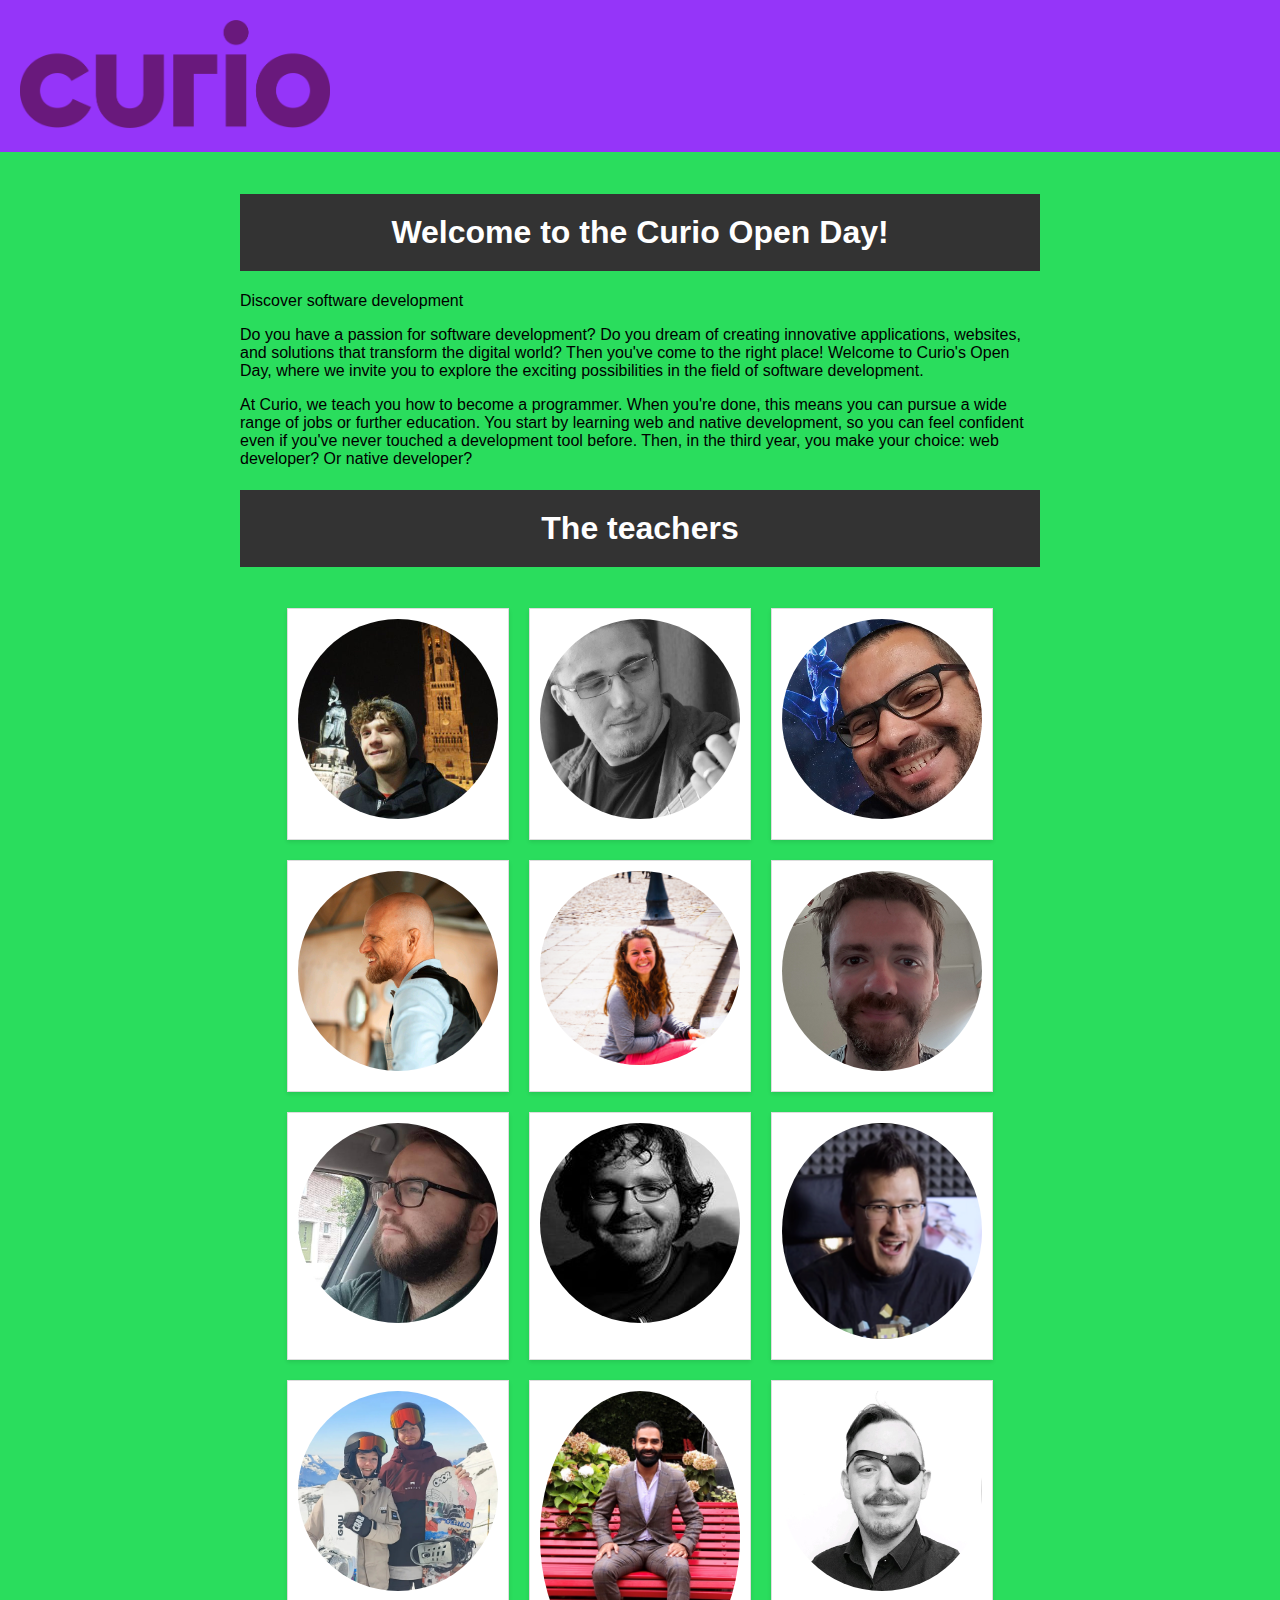
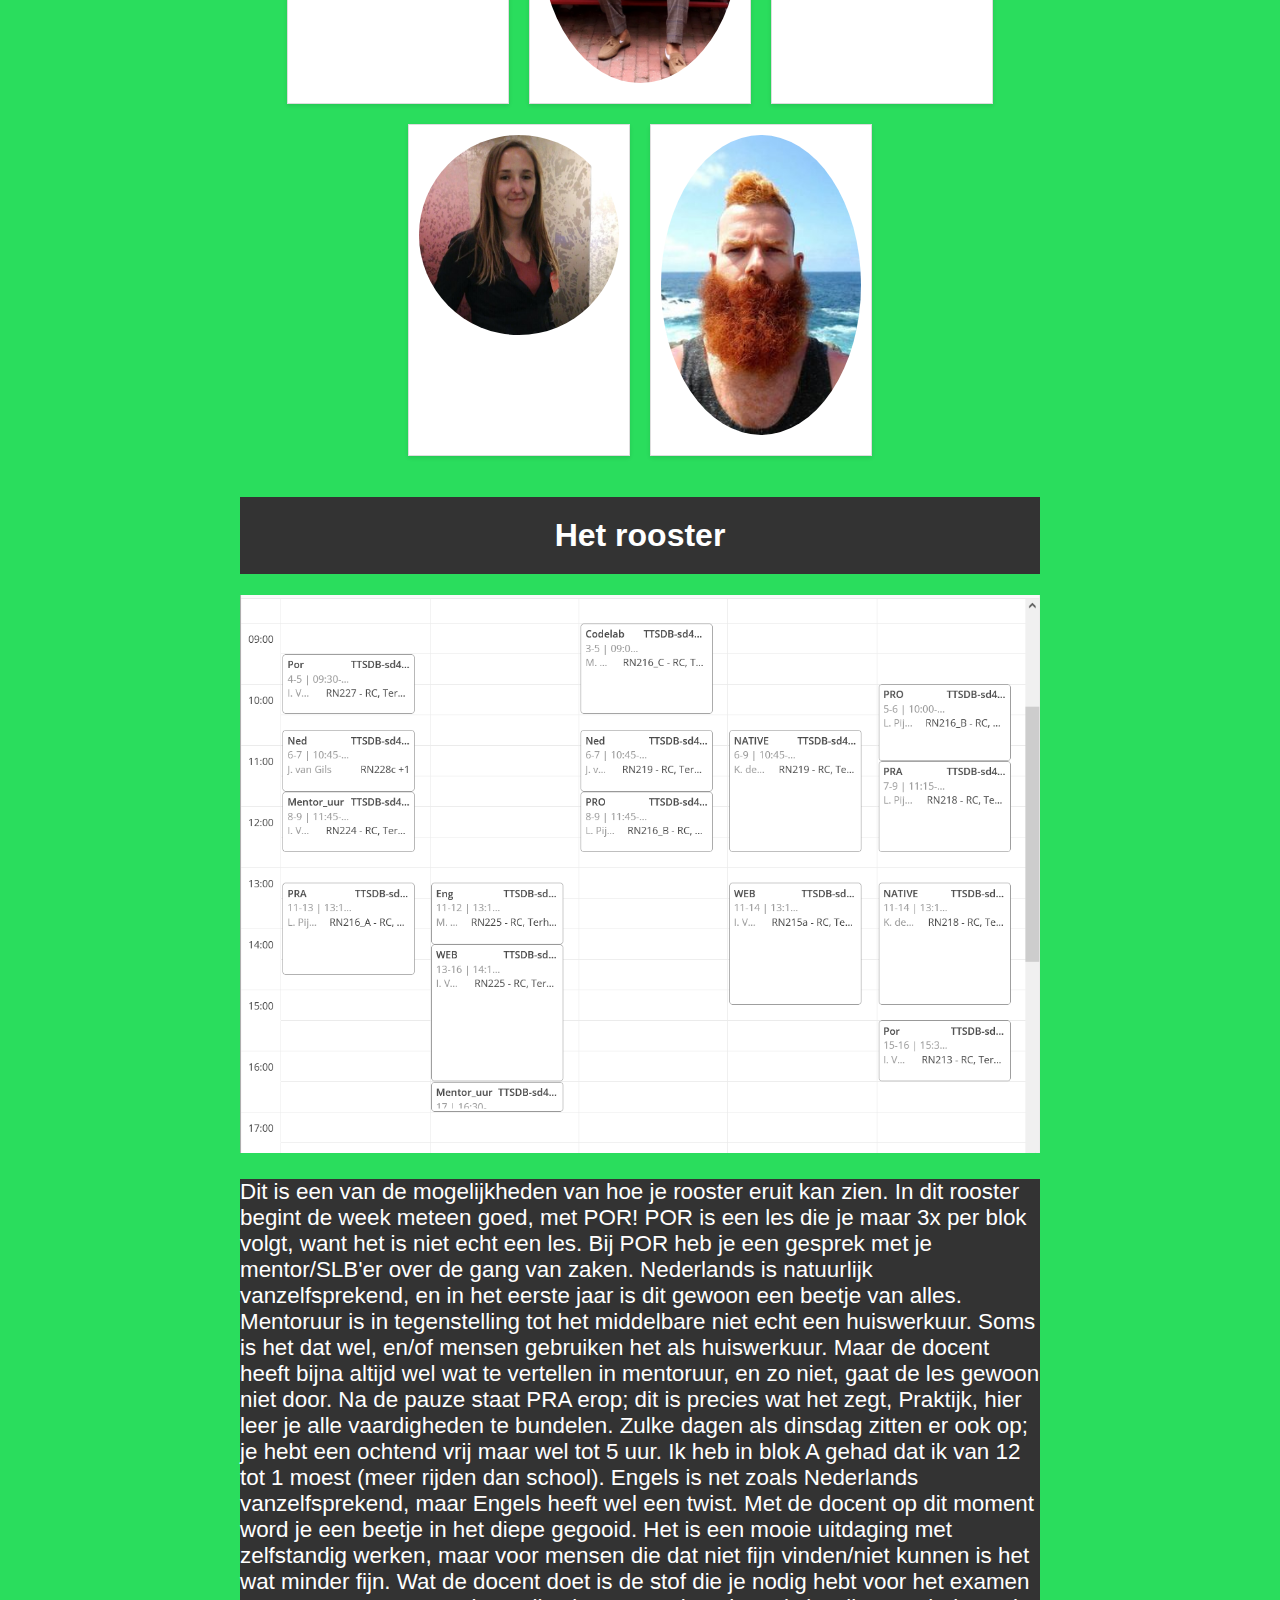
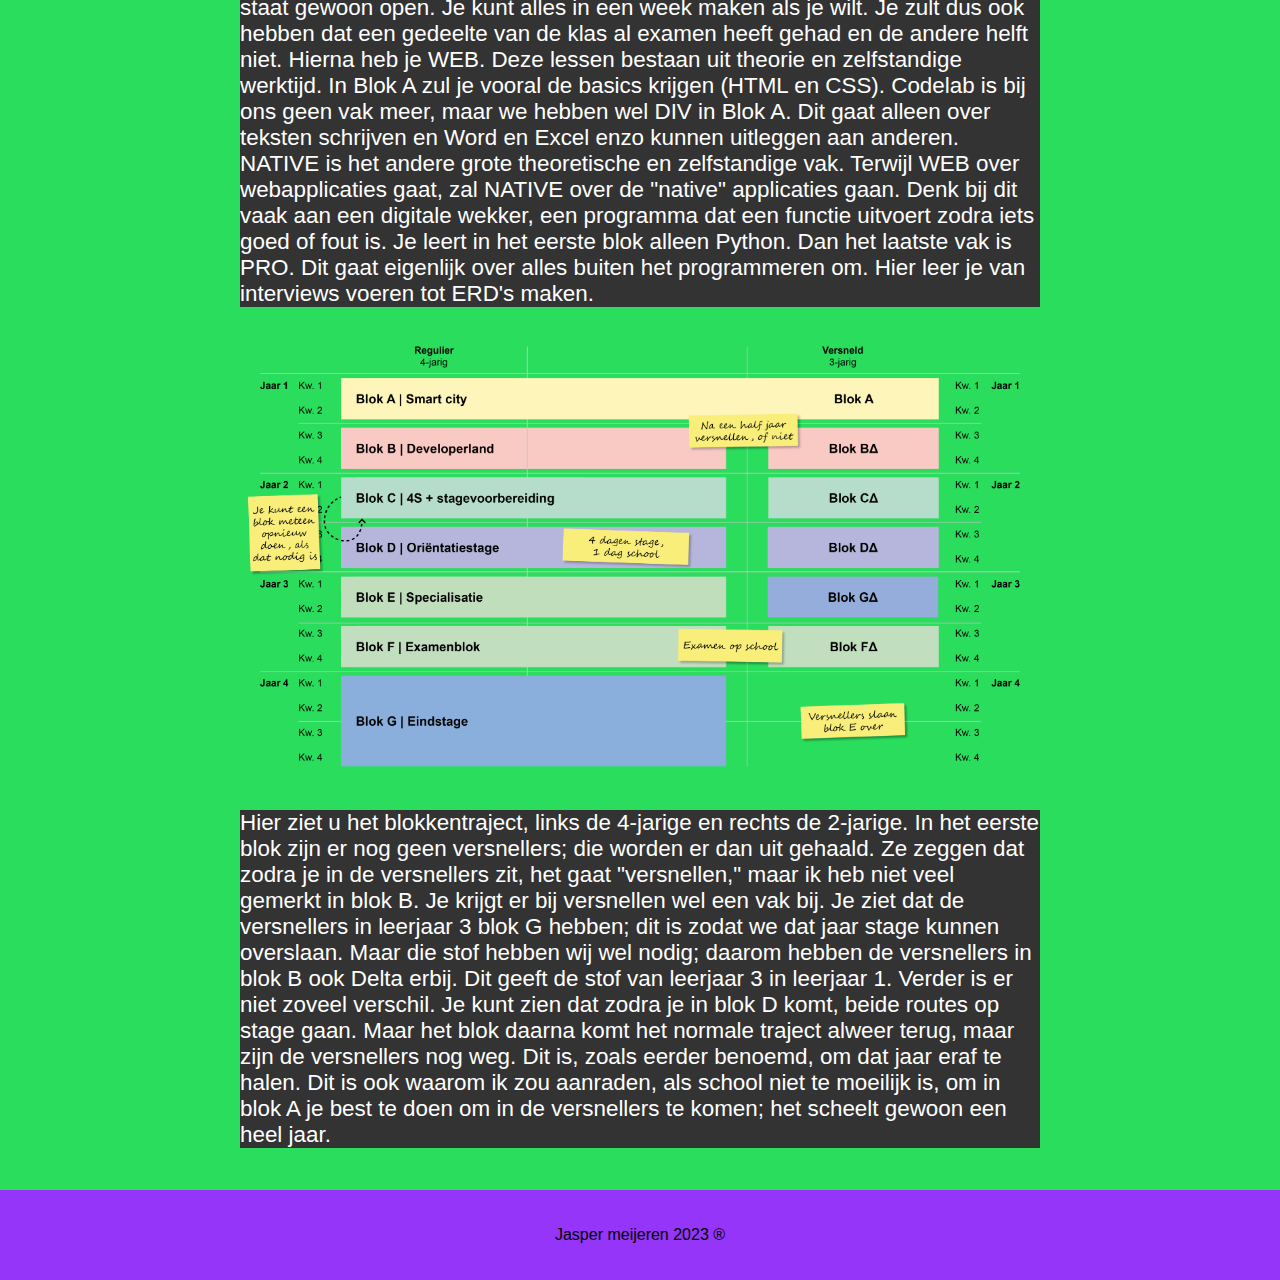
==== index.html @ a486efb7 "deleted the map" ====
<!DOCTYPE html>
<html lang="en">
    <head>
        <meta charset="UTF-8" />
        <meta name="viewport" content="width=device-width, initial-scale=1.0" />
        <link rel="stylesheet" href="css/main.css" />
        <title>Open day website</title>
    </head>
    <body>
        <header>
            <img src="img/logo's/curio-11-donker-paars-logo-rgb.png" alt="Your Image" />
        </header>
        <div class="container">
            <h1 class="kopjes">Welcome to the Curio Open Day!</h1>
            <p>Discover software development</p>
            <p>
                Do you have a passion for software development? Do you dream of creating
                innovative applications, websites, and solutions that transform the
                digital world? Then you've come to the right place! Welcome to Curio's
                Open Day, where we invite you to explore the exciting possibilities in
                the field of software development.
            </p>
            <p>
                At Curio, we teach you how to become a programmer. When you're done,
                this means you can pursue a wide range of jobs or further education. You
                start by learning web and native development, so you can feel confident
                even if you've never touched a development tool before. Then, in the
                third year, you make your choice: web developer? Or native developer?
            </p>
            <h1 class="kopjes">The teachers</h1>
            <ul class="teacher-list">
                <li class="teacher-item">
                    <img
                        src="img/docenten/bart.jpg"
                        alt="Teacher 1"
                        class="img-block"
                    />
                    <div class="hover-img-block">
                        <h2>Bart Roos</h2>
                        <p>
                            In our class, Bart is often referred to as the help desk
                            because he exudes such vibes. He is very helpful and kind.
                            He has been a mentor and peer tutor to me.
                        </p>
                    </div>
                </li>
                <li class="teacher-item">
                    <img
                        src="img/docenten/corne.png"
                        alt="Teacher 2"
                        class="img-block"
                    />
                    <div class="hover-img-block">
                        <h2>Corne Wagtmans</h2>
                        <p>
                            I didn't have Corne for long, but what I can still remember
                            about him is that he was a task-oriented man who was eager
                            to teach us. Even though he did tend to repeat himself.
                        </p>
                    </div>
                </li>
                <li class="teacher-item">
                    <img
                        src="img/docenten/elton.jpg"
                        alt="Teacher 3"
                        class="img-block"
                    />
                    <div class="hover-img-block">
                        <h2>Elton Boekhoudt</h2>
                        <p>
                            This was my mentor in block A. He's big on making jokes but
                            can also be very helpful. A great mentor to have at the
                            beginning because he can show a lot of empathy.
                        </p>
                    </div>
                </li>
                <li class="teacher-item">
                    <img
                        src="img/docenten/fedde.jpg"
                        alt="Teacher 4"
                        class="img-block"
                    />
                    <div class="hover-img-block">
                        <h2>Fedde van Gils</h2>
                        <p>
                            I've only had Fedde as a substitute, but from what I've
                            seen, he's good at keeping students engaged with the
                            material.
                        </p>
                    </div>
                </li>
                <li class="teacher-item">
                    <img src="img/docenten/ine.jpg" alt="Teacher 5" class="img-block" />
                    <div class="hover-img-block">
                        <h2>Ine Vermeer</h2>
                        <p>
                            I haven't had classes with Ine myself, but from what I've
                            heard, she's super nice, active, and helpful in assisting
                            others.
                        </p>
                    </div>
                </li>
                <li class="teacher-item">
                    <img
                        src="img/docenten/michel.png"
                        alt="Teacher 6"
                        class="img-block"
                    />
                    <div class="hover-img-block">
                        <h2>Michel Meeuwesen</h2>
                        <p>
                            Michel, our native and mathematics teacher, is great as a
                            teacher and also to have a casual chat with. Often, my
                            classmates and I would stay after class to talk with him.
                        </p>
                    </div>
                </li>
                <li class="teacher-item">
                    <img
                        src="img/docenten/steven.png"
                        alt="Teacher 7"
                        class="img-block"
                    />
                    <div class="hover-img-block">
                        <h2>Steven van Rosendaal</h2>
                        <p>
                            In my opinion, the best web teacher, he can explain well and
                            thinks along with you. He's also one of the teachers we
                            enjoyed staying with after class.
                        </p>
                    </div>
                </li>
                <li class="teacher-item">
                    <img
                        src="img/docenten/wicher.jpeg"
                        alt="Teacher 8"
                        class="img-block"
                    />
                    <div class="hover-img-block">
                        <h2>Wicher Hulzebosch</h2>
                        <p>
                            Wicher is a fan favorite among many teachers and students.
                            He's known for not taking school too seriously, and that's
                            precisely what makes him a fun teacher.
                        </p>
                    </div>
                </li>
                <li class="teacher-item">
                    <img
                        src="img/docenten/wiro.PNG"
                        alt="Teacher 9"
                        class="img-block"
                    />
                    <div class="hover-img-block">
                        <h2>Wiro Verdiesen</h2>
                        <p>
                            I haven't had much experience with Wiro (Markiplier) myself,
                            but so far, he's a good teacher. He's kind and has the best
                            interests of the students in mind.
                        </p>
                    </div>
                </li>
                <li class="teacher-item">
                    <img
                        src="img/docenten/bart2.png"
                        alt="Teacher 10"
                        class="img-block"
                    />
                    <div class="hover-img-block">
                        <h2>Bart Kouwenberg</h2>
                        <p>
                            Also known as Bart2, Bart is a relatively new teacher, and
                            the age difference isn't very significant as a result. This
                            makes the lessons very enjoyable.
                        </p>
                    </div>
                </li>
                <li class="teacher-item">
                    <img
                        src="img/docenten/mustafa.png"
                        alt="Teacher 11"
                        class="img-block"
                    />
                    <div class="hover-img-block">
                        <h2>Mustafa Kasar</h2>
                        <p>
                            Mustafa is a teacher who mainly lets you do your own thing.
                            He'll ask you about your progress in every lesson and gently
                            push you towards an exam, but other than that, he lets you
                            work at your own pace.
                        </p>
                    </div>
                </li>
                <li class="teacher-item">
                    <img
                        src="img/docenten/krist.jpg"
                        alt="Teacher 11"
                        class="img-block"
                    />
                    <div class="hover-img-block">
                        <h2>Krist den Dekker</h2>
                        <p>
                            Krist is a teacher who, much like Wicher, doesn't take
                            school too seriously, and that's what makes him fun. He
                            often just walks into the class to have a chat and gets
                            along well with many students.
                        </p>
                    </div>
                </li>
                <li class="teacher-item">
                    <img
                        src="img/docenten/eva.jpg"
                        alt="Teacher 11"
                        class="img-block"
                    />
                    <div class="hover-img-block">
                        <h2>Eva van Os</h2>
                        <p>
                            Eva is the teacher we get for subjects that she herself
                            usually didn't put much effort into in school, and that
                            makes those lessons super funny and enjoyable. She's very
                            kind and is always willing to help as much as she can.
                        </p>
                    </div>
                </li>
                <li class="teacher-item">
                    <img
                        src="img/docenten/tim.jpg"
                        alt="Teacher 11"
                        class="img-block"
                    />
                    <div class="hover-img-block">
                        <h2>Tim Lutt</h2>
                        <p>
                            I think Tim is truly one of the best at teaching. Even when
                            I'm tired, he can keep my attention with his teaching style.
                        </p>
                    </div>
                </li>
            </ul>
            <h1 class="kopjes">Het rooster</h1>
            <img src="img/Rooster eerste leerjaar.png" alt="rooster" class="fotos" />
            <p class="rooster-uitleg">
                Dit is een van de mogelijkheden van hoe je rooster eruit kan zien. In
                dit rooster begint de week meteen goed, met POR! POR is een les die je
                maar 3x per blok volgt, want het is niet echt een les. Bij POR heb je
                een gesprek met je mentor/SLB'er over de gang van zaken. Nederlands is
                natuurlijk vanzelfsprekend, en in het eerste jaar is dit gewoon een
                beetje van alles. Mentoruur is in tegenstelling tot het middelbare niet
                echt een huiswerkuur. Soms is het dat wel, en/of mensen gebruiken het
                als huiswerkuur. Maar de docent heeft bijna altijd wel wat te vertellen
                in mentoruur, en zo niet, gaat de les gewoon niet door. Na de pauze
                staat PRA erop; dit is precies wat het zegt, Praktijk, hier leer je alle
                vaardigheden te bundelen. Zulke dagen als dinsdag zitten er ook op; je
                hebt een ochtend vrij maar wel tot 5 uur. Ik heb in blok A gehad dat ik
                van 12 tot 1 moest (meer rijden dan school). Engels is net zoals
                Nederlands vanzelfsprekend, maar Engels heeft wel een twist. Met de
                docent op dit moment word je een beetje in het diepe gegooid. Het is een
                mooie uitdaging met zelfstandig werken, maar voor mensen die dat niet
                fijn vinden/niet kunnen is het wat minder fijn. Wat de docent doet is de
                stof die je nodig hebt voor het examen staat gewoon open. Je kunt alles
                in een week maken als je wilt. Je zult dus ook hebben dat een gedeelte
                van de klas al examen heeft gehad en de andere helft niet. Hierna heb je
                WEB. Deze lessen bestaan uit theorie en zelfstandige werktijd. In Blok A
                zul je vooral de basics krijgen (HTML en CSS). Codelab is bij ons geen
                vak meer, maar we hebben wel DIV in Blok A. Dit gaat alleen over teksten
                schrijven en Word en Excel enzo kunnen uitleggen aan anderen. NATIVE is
                het andere grote theoretische en zelfstandige vak. Terwijl WEB over
                webapplicaties gaat, zal NATIVE over de "native" applicaties gaan. Denk
                bij dit vaak aan een digitale wekker, een programma dat een functie
                uitvoert zodra iets goed of fout is. Je leert in het eerste blok alleen
                Python. Dan het laatste vak is PRO. Dit gaat eigenlijk over alles buiten
                het programmeren om. Hier leer je van interviews voeren tot ERD's maken.
            </p>
            <img
                src="img/Opleidingsoverzicht3.png"
                alt="Opleidings-overzicht"
                class="fotos"
            />
            <p class="rooster-uitleg">
                Hier ziet u het blokkentraject, links de 4-jarige en rechts de 2-jarige.
                In het eerste blok zijn er nog geen versnellers; die worden er dan uit
                gehaald. Ze zeggen dat zodra je in de versnellers zit, het gaat
                "versnellen," maar ik heb niet veel gemerkt in blok B. Je krijgt er bij
                versnellen wel een vak bij. Je ziet dat de versnellers in leerjaar 3
                blok G hebben; dit is zodat we dat jaar stage kunnen overslaan. Maar die
                stof hebben wij wel nodig; daarom hebben de versnellers in blok B ook
                Delta erbij. Dit geeft de stof van leerjaar 3 in leerjaar 1. Verder is
                er niet zoveel verschil. Je kunt zien dat zodra je in blok D komt, beide
                routes op stage gaan. Maar het blok daarna komt het normale traject
                alweer terug, maar zijn de versnellers nog weg. Dit is, zoals eerder
                benoemd, om dat jaar eraf te halen. Dit is ook waarom ik zou aanraden,
                als school niet te moeilijk is, om in blok A je best te doen om in de
                versnellers te komen; het scheelt gewoon een heel jaar.
            </p>
        </div>
    </body>
    <footer>
        <p>Jasper meijeren 2023 ®</p>
    </footer>
</html>
---- css/main.css ----
body {
    font-family: Arial, sans-serif;
    margin: 0;
    padding: 0;
    background-color: #2add5d;
}

header {
    padding: 20px;
    background-color: #9535f9;
}

img {
    max-width: 25%;
}

.container {
    max-width: 800px;
    margin: 0 auto;
    padding: 20px;
}
body,
ul {
    margin: 0;
    padding: 0;
    list-style: none;
}

/* Style the header */
.kopjes {
    text-align: center;
    padding: 20px;
    background-color: #333;
    color: #fff;
}

/* Style the teacher list */
.teacher-list {
    display: flex;
    flex-wrap: wrap;
    justify-content: center;
    gap: 20px;
    padding: 20px;
}

/* Style each teacher item */
/* Style the teacher item */
.teacher-item {
    display: flex; /* Use flexbox to position image and text side by side */
    flex-direction: column; /* Stack the image and text vertically */
    align-items: center; /* Center items horizontally */
    text-align: center; /* Center text within the container */
    max-width: 200px;
    border: 1px solid #ddd;
    padding: 10px;
    background-color: #fff;
    box-shadow: 0 2px 4px rgba(0, 0, 0, 0.1);
    position: relative; /* Ensure proper positioning for child elements */
    overflow: hidden; /* Hide any overflow from child elements */
}

/* Style teacher images */
.teacher-item img {
    max-width: 100%;
    border-radius: 50%;
    margin-bottom: 10px; /* Add space between image and text */
}

/* Style teacher names */
.teacher-item h2 {
    display: flex;
    font-size: 1.2rem;
    align-items: center;
}

/* Style subject information */
.teacher-item p {
    display: flex;
    font-size: 0.9rem;
    color: #fff;
    overflow: auto;
}

/* Style the hover text block */
.hover-img-block {
    position: absolute;
    bottom: 0; /* Position the text block at the bottom */
    left: 0;
    background-color: rgba(0, 0, 0, 0.7); /* Background for the text block */
    color: #fff; /* Text color */
    padding: 20px; /* Adjust padding as needed */
    transform: translateY(100%); /* Initially push the text block below the container */
    transition: transform 0.3s ease; /* Smooth transition for the text block */
    width: 100%; /* Make the text block cover the entire parent */
    opacity: 0; /* Initially, hide the text block */
}

/* Style the hover effect for the image */
.img-block {
    transition: transform 0.3s ease; /* Smooth transition for the image */
}

/* Apply the hover effect */
.teacher-item:hover .img-block {
    transform: scale(1.1); /* Scale up the image on hover */
}

.teacher-item:hover .hover-img-block {
    transform: translateY(0); /* Bring the text block up on hover */
    opacity: 1; /* Show the text block on hover */
}

.hover-img-block {
    box-sizing: border-box;
    position: absolute;
    top: 0;
    left: 0;
    background-color: rgba(0, 0, 0, 0.7); /* Background for the text block */
    color: #fff; /* Text color */
    padding: 20px; /* Adjust padding as needed */
    transform: translateY(100%); /* Initially push the text block below the image */
    transition: transform 0.3s ease; /* Smooth transition for the text block */
    width: 100%; /* Make the text block cover the entire parent */
    opacity: 0; /* Initially, hide the text block */
}

.img-block {
    transition: transform 0.3s ease; /* Smooth transition for the image */
}

.teacher-item:hover .img-block {
    transform: scale(1.1); /* Scale up the image on hover */
}

.teacher-item:hover .hover-img-block {
    transform: translateY(0); /* Bring the text block up on hover */
    opacity: 1; /* Show the text block on hover */
}
.fotos {
    max-width: 100%;
}
.rooster-uitleg {
    background-color: #333;
    color: #fff;
    font-size: 1.4rem;
}
footer {
    padding: 20px;
    background-color: #9535f9;
    display: flex;
    justify-content: center;
}
@media (max-width: 800px) {
}
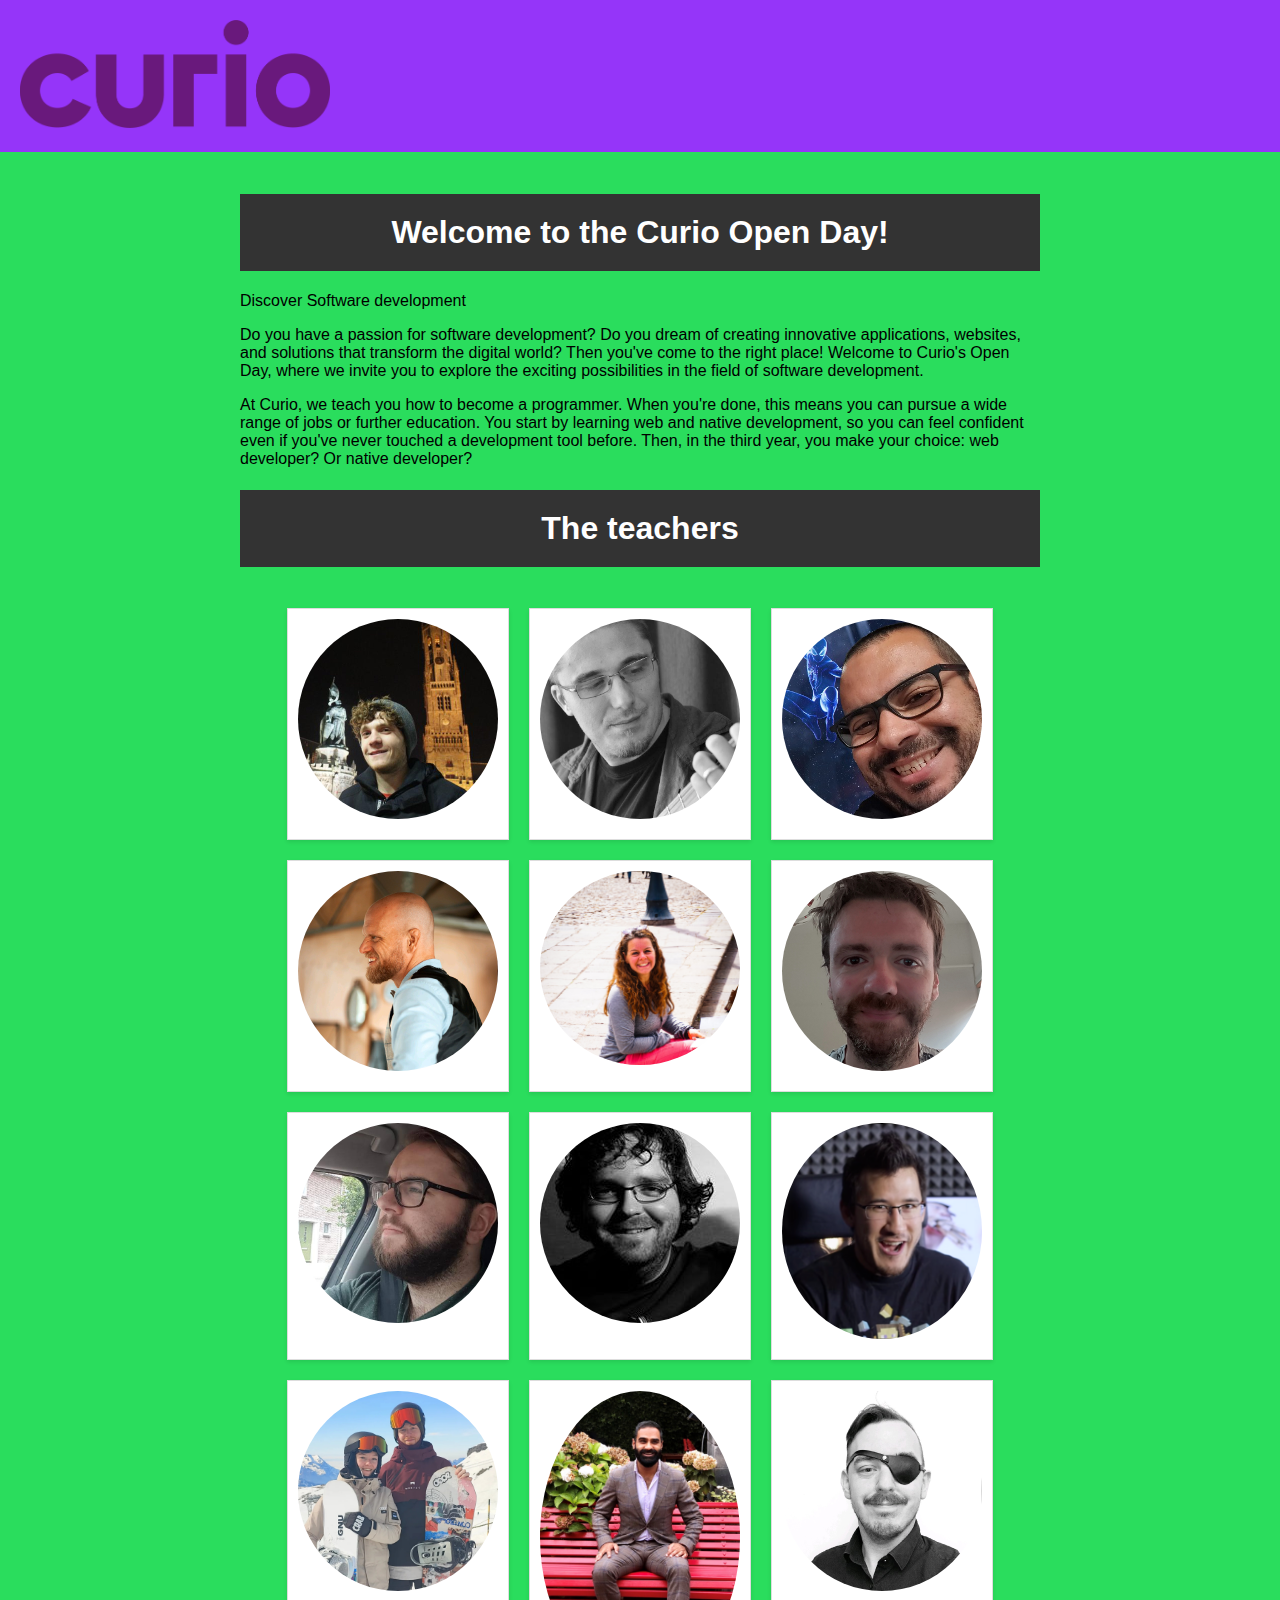
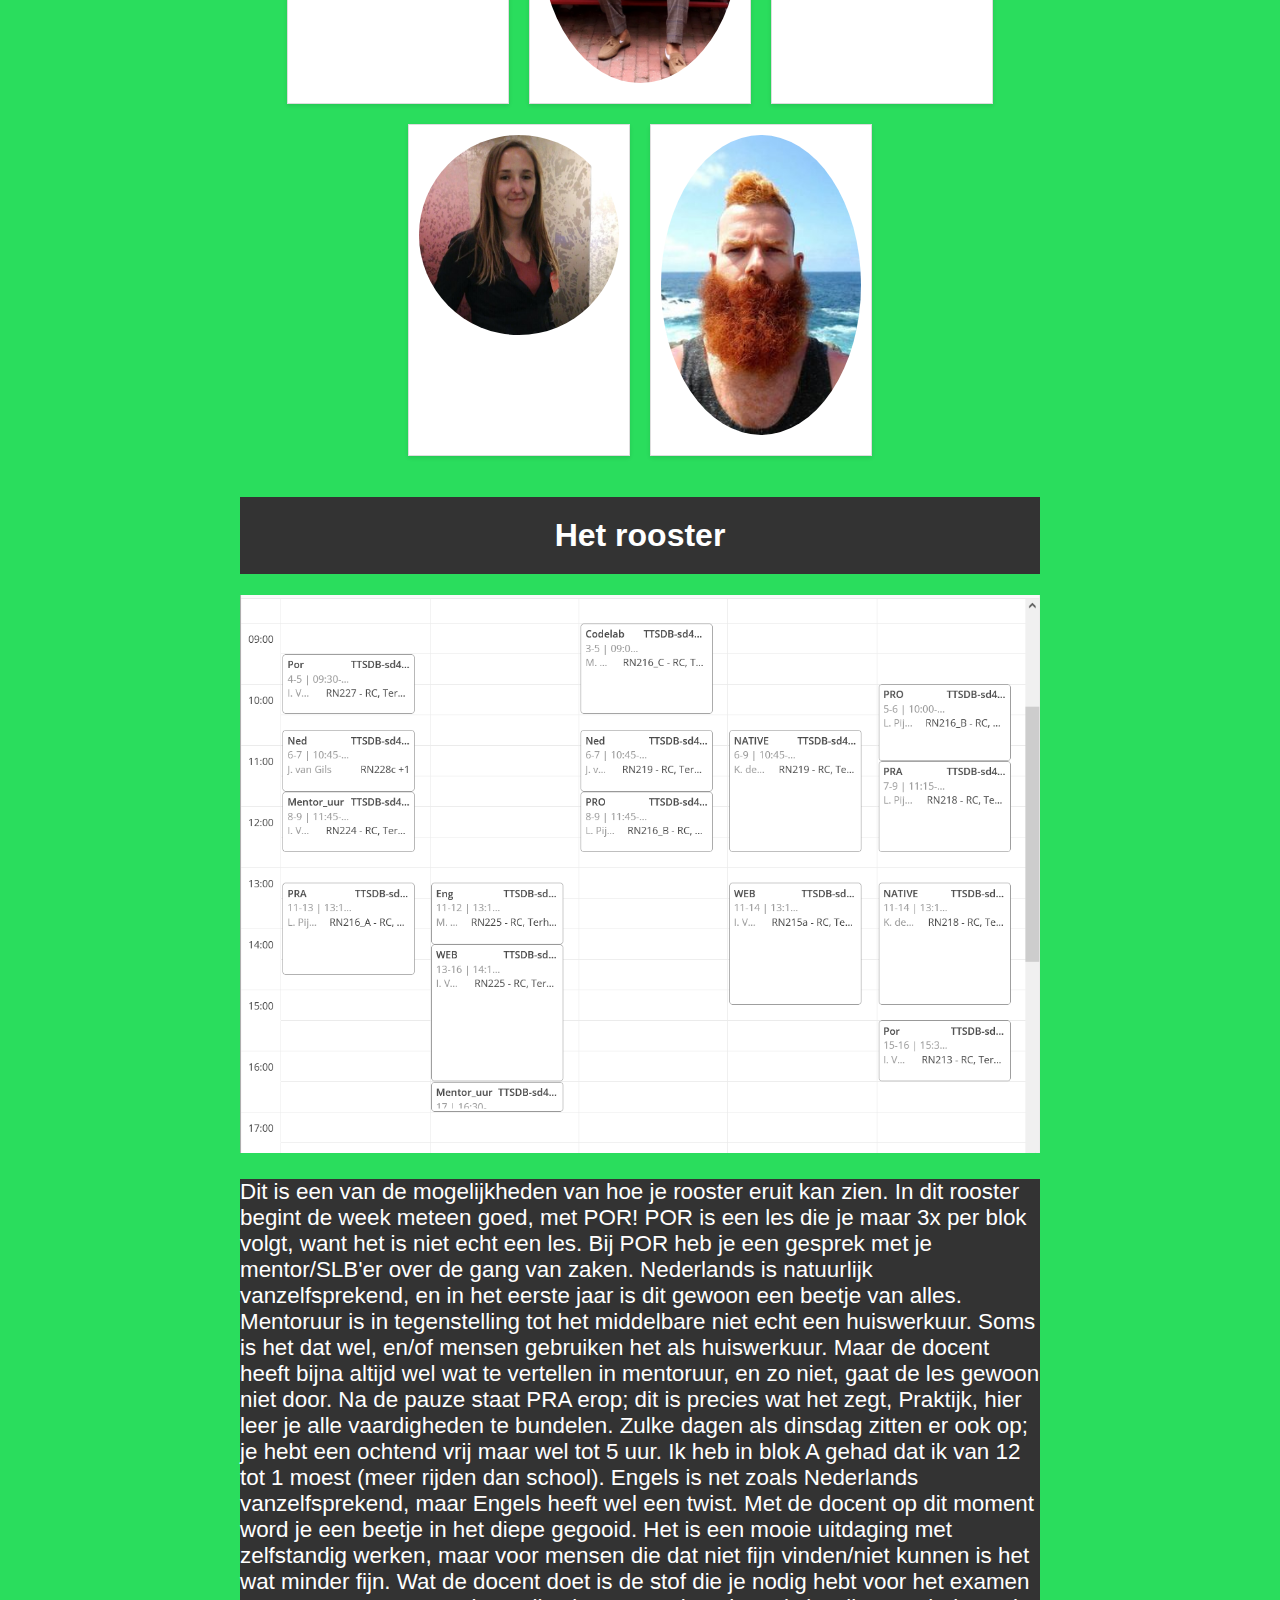
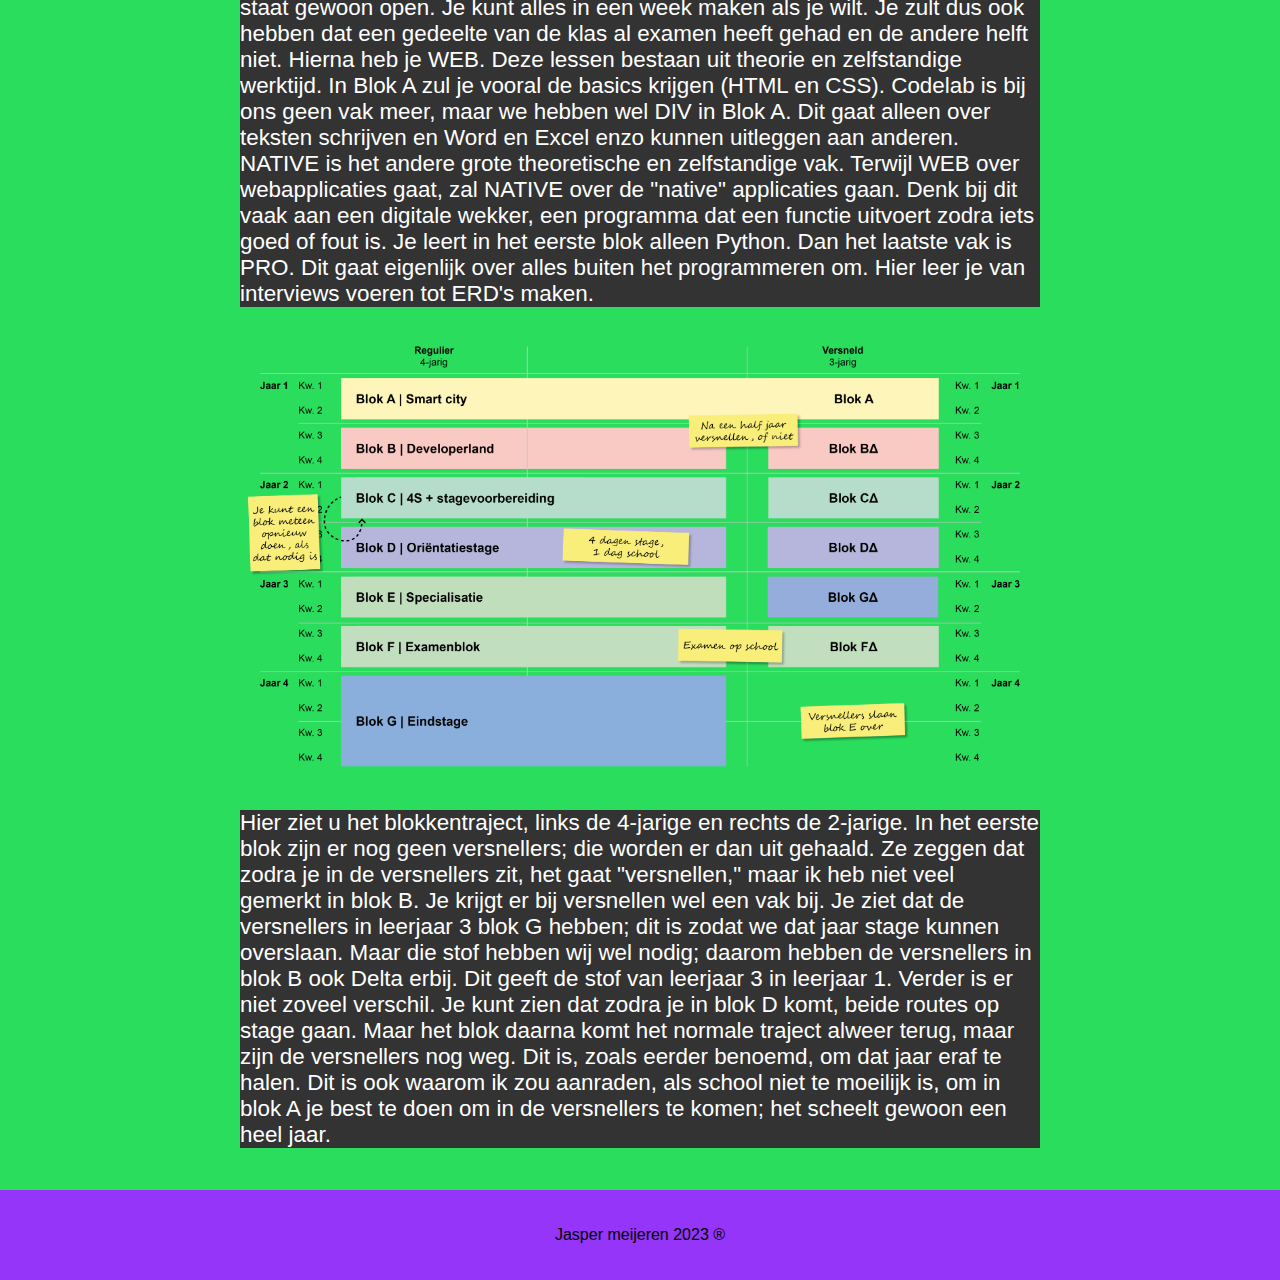
==== commit a21d6a24: "deleted the locations map + made the pictures less big" ====
--- a/index.html
+++ b/index.html
@@ -12,7 +12,7 @@
         </header>
         <div class="container">
             <h1 class="kopjes">Welcome to the Curio Open Day!</h1>
-            <p>Discover software development</p>
+            <p>Discover Software development</p>
             <p>
                 Do you have a passion for software development? Do you dream of creating
                 innovative applications, websites, and solutions that transform the
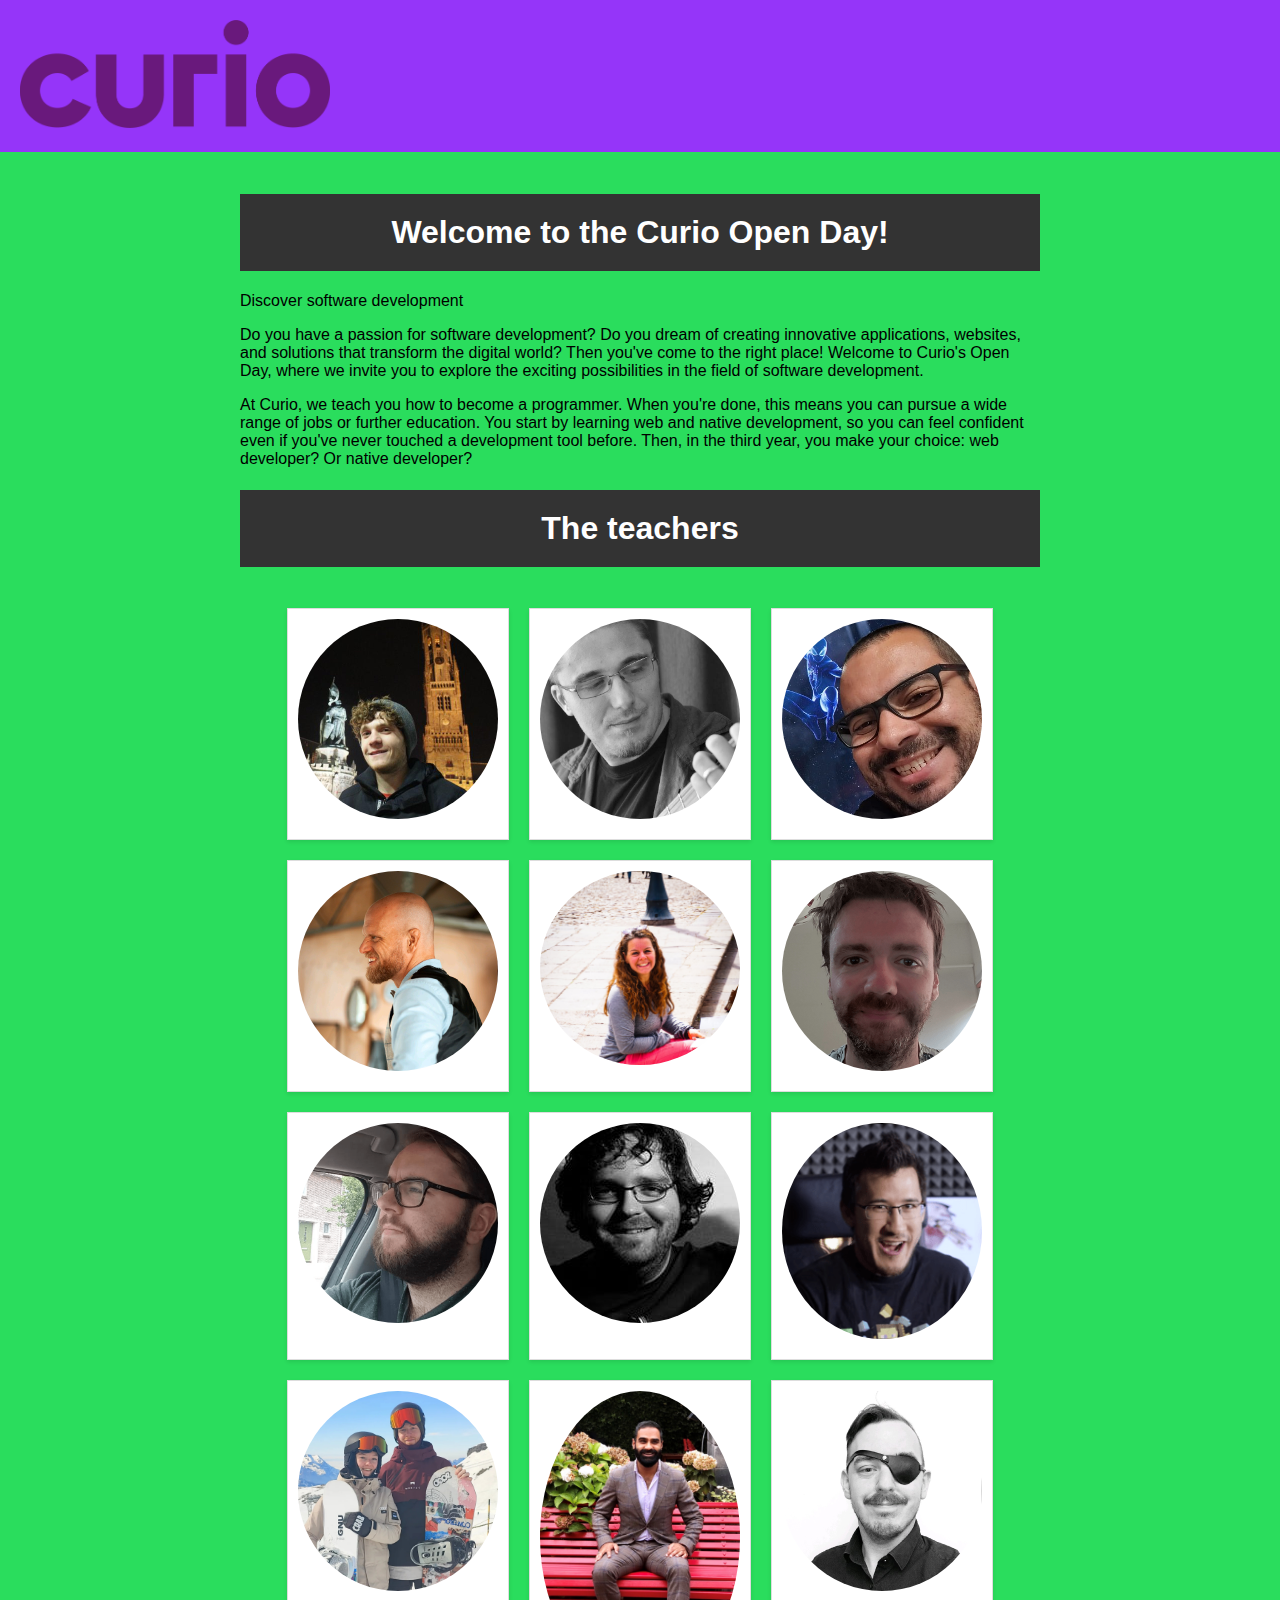
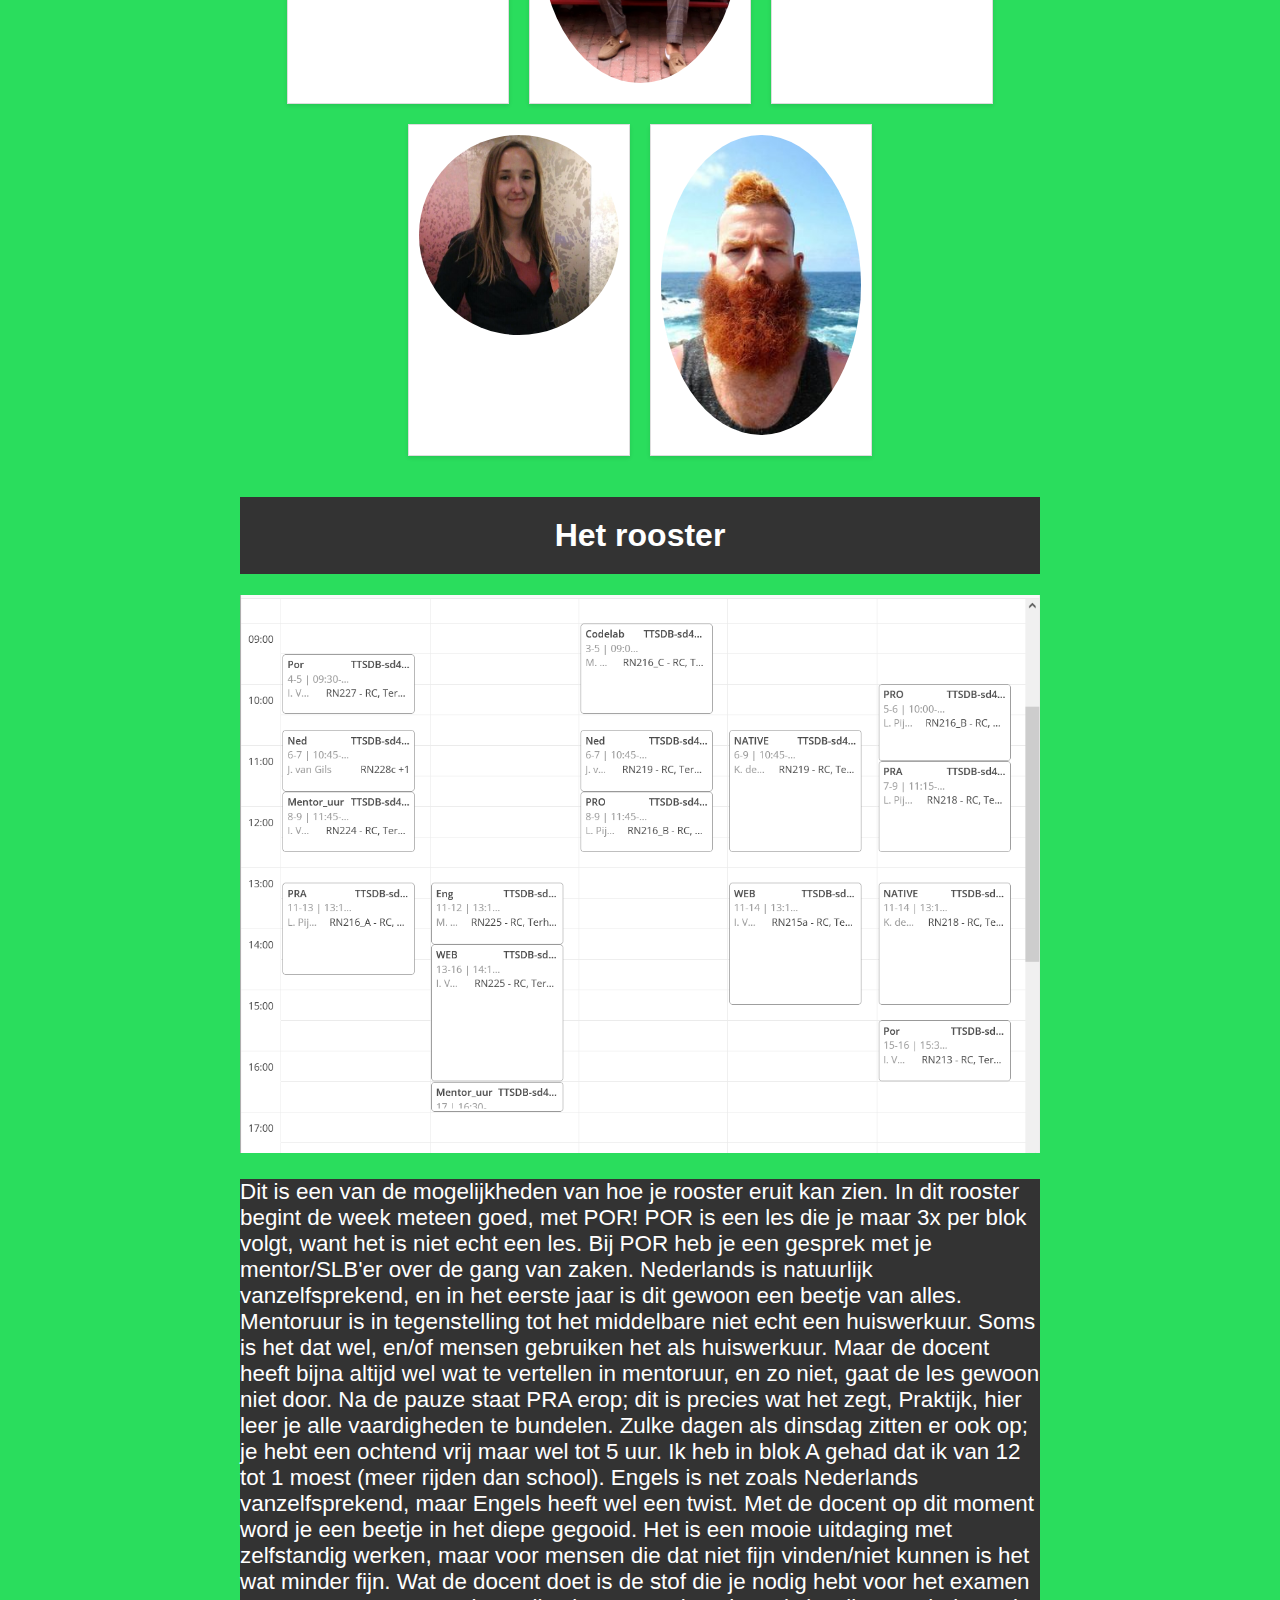
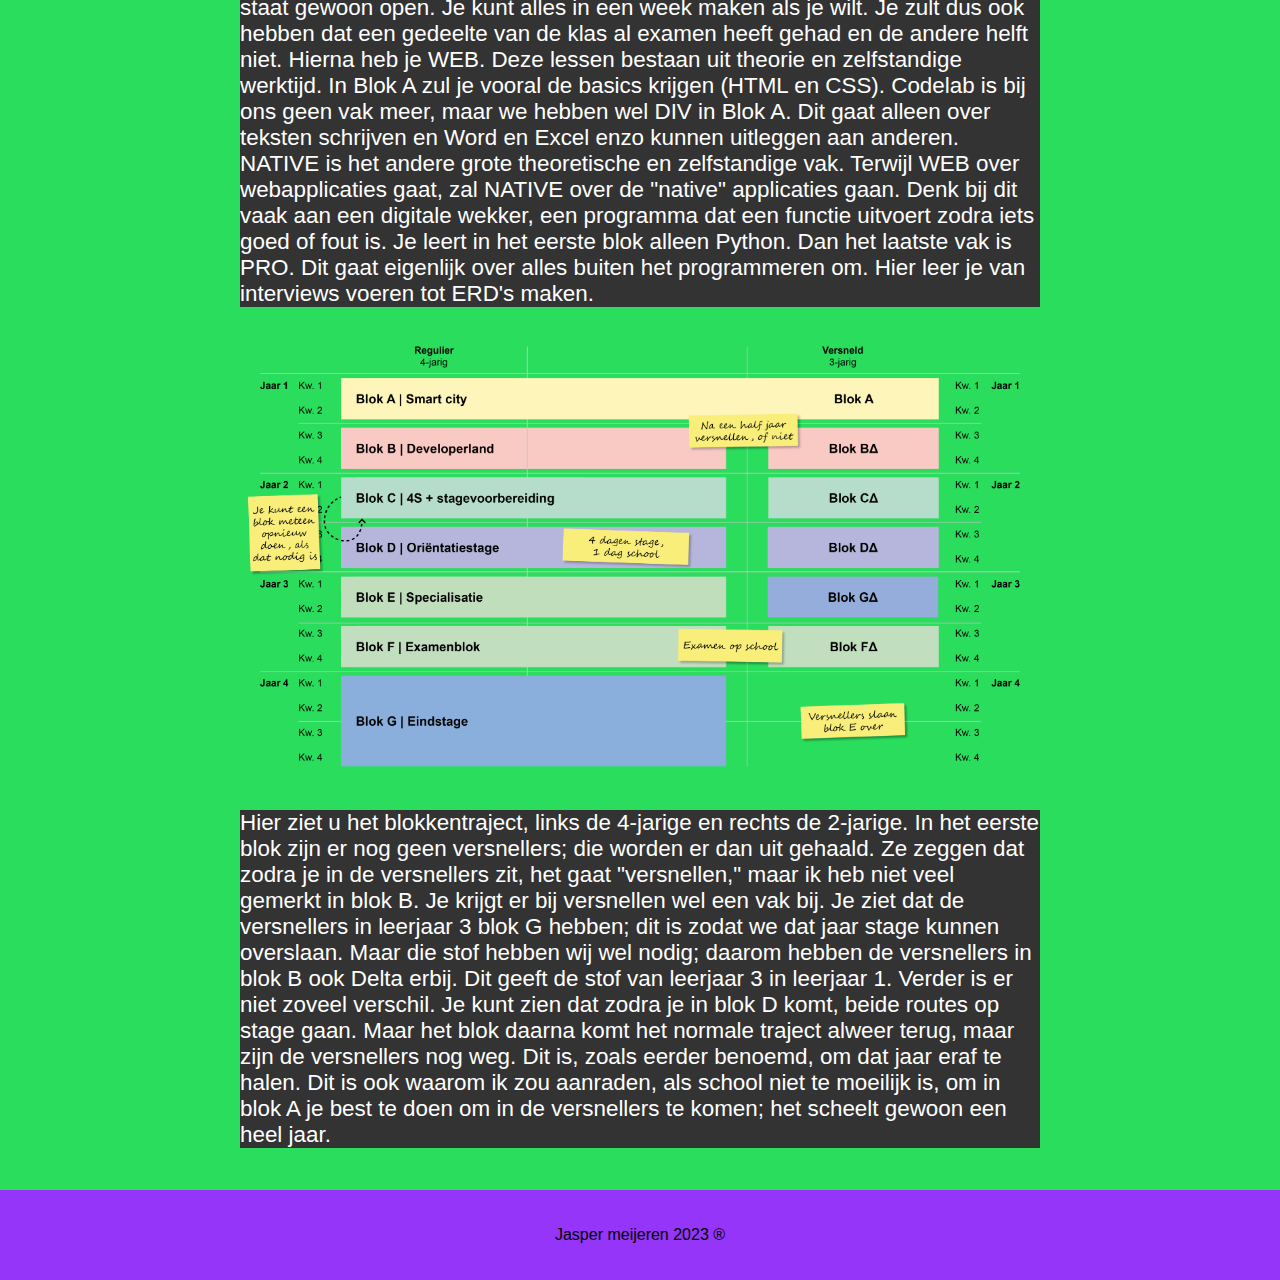
==== commit c54364eb: "deleted the locations map + made the teachers pictures less in size" ====
--- a/index.html
+++ b/index.html
@@ -12,7 +12,7 @@
         </header>
         <div class="container">
             <h1 class="kopjes">Welcome to the Curio Open Day!</h1>
-            <p>Discover Software development</p>
+            <p>Discover software development</p>
             <p>
                 Do you have a passion for software development? Do you dream of creating
                 innovative applications, websites, and solutions that transform the
